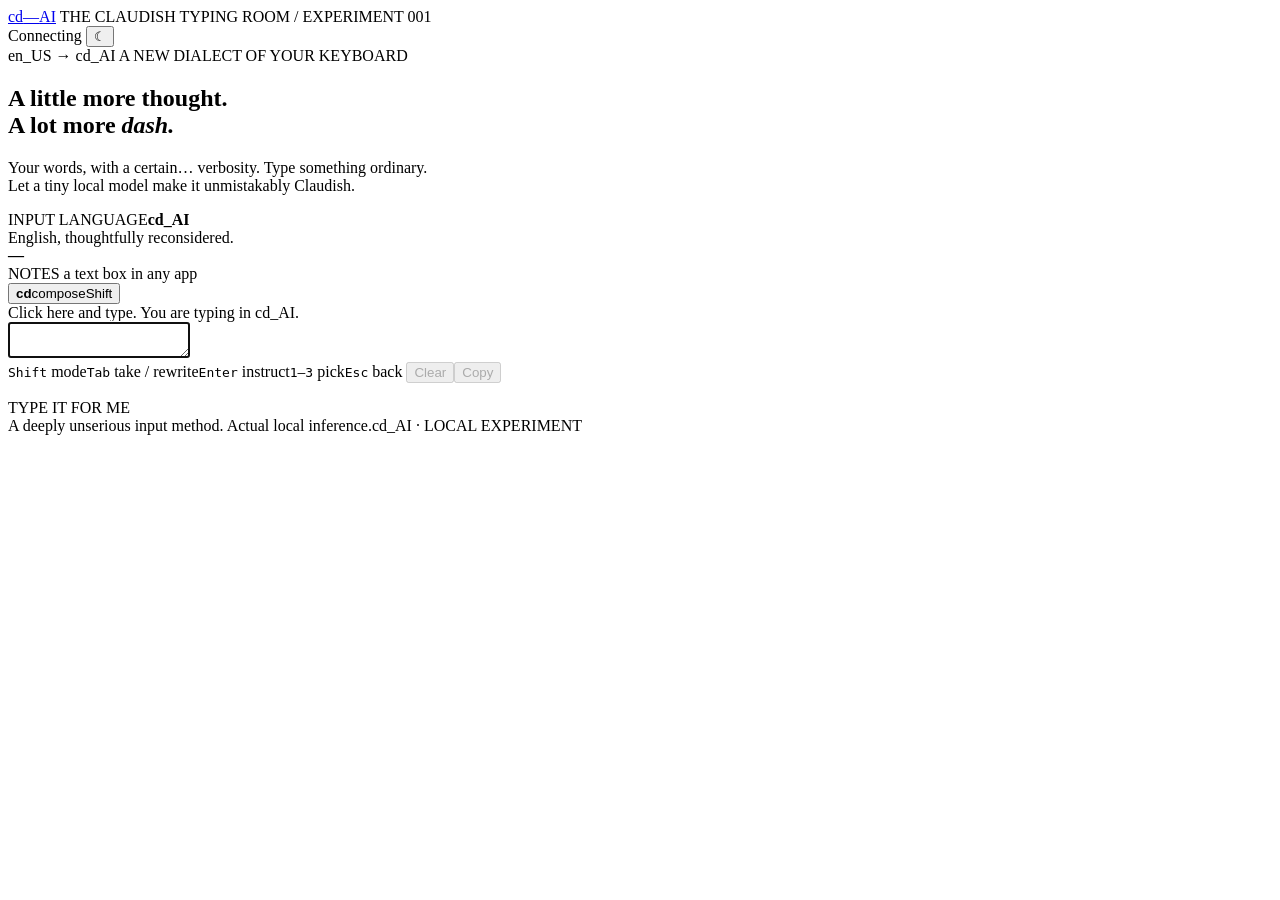
==== claudish/web/index.html @ 7923bf33 "WIP visual build: GNOME extension, demo on the kit, caret anchor (checks pending) Co-Authored-By: Cl" ====
<!doctype html>
<html lang="en">
<head>
  <meta charset="utf-8">
  <meta name="viewport" content="width=device-width, initial-scale=1">
  <meta name="description" content="Try cd_AI: a local language model that turns your typing into Claudish.">
  <title>cd_AI — The Claudish typing room</title>
  <link rel="icon" href="/favicon.png">
  <script src="/theme.js"></script>
  <link rel="stylesheet" href="/demo.css">
  <link rel="stylesheet" href="/kit.css">
  <script src="/kit.js" defer></script>
  <script src="/demo.js" defer></script>
</head>
<body>
  <div class="shell">
    <header class="topbar">
      <a class="wordmark" href="/" aria-label="Claudish home">cd<span class="dash">—</span><span class="ai">AI</span></a>
      <span class="edition">THE CLAUDISH TYPING ROOM <span> / </span> EXPERIMENT 001</span>
      <div class="header-controls">
        <span class="connection" id="connection" role="status"><i></i> Connecting</span>
        <button id="theme-toggle" class="theme-toggle" type="button" aria-label="Switch theme">☾</button>
      </div>
    </header>

    <main>
      <section class="intro" aria-labelledby="title">
        <div>
          <div class="eyebrow"><span class="tag">en_US → cd_AI</span> A NEW DIALECT OF YOUR KEYBOARD</div>
          <h1 id="title">A little more thought.<br>A lot more <em>dash.</em></h1>
          <p class="lede">Your words, with a certain… verbosity. Type something ordinary.<br class="desktop-break"> Let a tiny local model make it unmistakably Claudish.</p>
        </div>
        <div class="locale-card" aria-hidden="true"><span>INPUT LANGUAGE</span><strong>cd_AI</strong><div>English, thoughtfully reconsidered.</div><b>—</b></div>
      </section>

      <section class="workspace" aria-label="Try the input method">
        <div class="workspace-bar">
          <div class="room-title"><span class="live-dot"></span> NOTES <span class="room-sub">a text box in any app</span></div>
          <button id="source" class="source-badge" type="button"><b>cd</b><span id="source-mode">compose</span><span class="source-key">Shift</span></button>
        </div>
        <div class="editor kit" id="editor">
          <div class="page" id="page" aria-hidden="true" data-text=""><span id="preedit" class="preedit k-comp"></span><span id="caret" class="caret"></span><span id="ghost" class="ghost k-ghost"></span><span id="placeholder" class="editor-placeholder">Click here and type. You are typing in cd_AI.</span></div>
          <textarea id="input" class="sink" aria-label="Type here, in cd_AI" aria-describedby="hint" autocapitalize="off" autocomplete="off" spellcheck="false" autofocus></textarea>
          <div id="candidates" class="candidate-window" hidden></div>
        </div>
        <div class="desk-footer">
          <span class="keystrip"><span data-key="Shift"><kbd>Shift</kbd> mode</span><span data-key="Tab"><kbd>Tab</kbd> take / rewrite</span><span data-key="Enter"><kbd>Enter</kbd> instruct</span><span data-key="1"><kbd>1–3</kbd> pick</span><span data-key="Escape"><kbd>Esc</kbd> back</span></span>
          <span class="desk-actions"><span id="timing" class="timing"></span><button id="clear" class="text-button" type="button" disabled>Clear</button><button id="copy" class="text-button" type="button" disabled>Copy</button></span>
        </div>
      </section>
      <p class="mode-hint" id="hint"></p>
      <p class="feedback" id="status" role="status" aria-live="polite"></p>
      <div class="samples" id="samples" aria-label="Examples that type themselves"><span id="samples-label">TYPE IT FOR ME</span></div>
    </main>
    <footer class="page-footer"><span>A deeply unserious input method. <span id="inference-note">Actual local inference.</span></span><span id="backend">cd_AI · LOCAL EXPERIMENT</span></footer>
  </div>
</body>
</html>
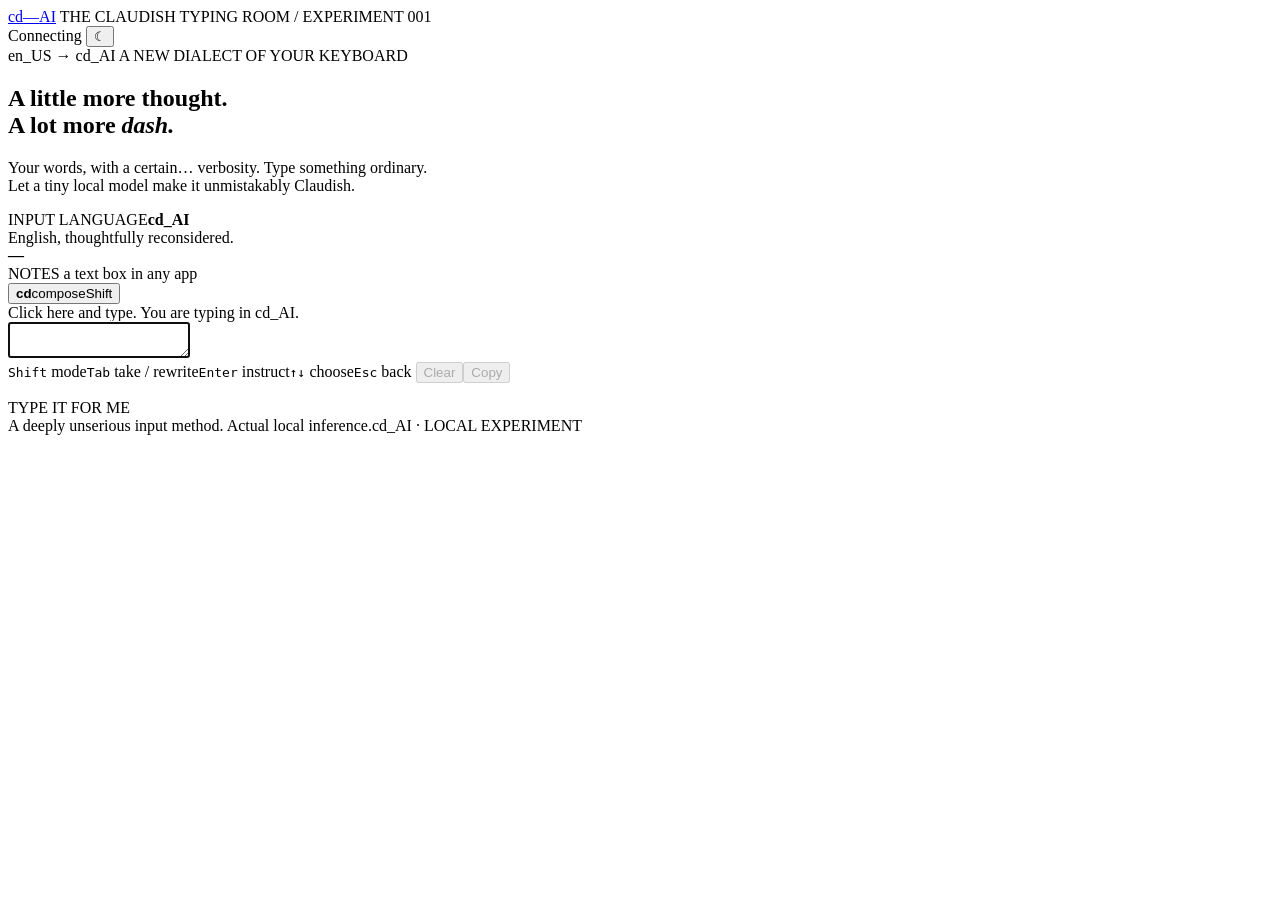
==== commit ff9ba097: "Align the lab, docs, homepage and demo with the settled design The README, install.md, using.md, int" ====
--- a/claudish/web/index.html
+++ b/claudish/web/index.html
@@ -44,7 +44,7 @@
           <div id="candidates" class="candidate-window" hidden></div>
         </div>
         <div class="desk-footer">
-          <span class="keystrip"><span data-key="Shift"><kbd>Shift</kbd> mode</span><span data-key="Tab"><kbd>Tab</kbd> take / rewrite</span><span data-key="Enter"><kbd>Enter</kbd> instruct</span><span data-key="1"><kbd>1–3</kbd> pick</span><span data-key="Escape"><kbd>Esc</kbd> back</span></span>
+          <span class="keystrip"><span data-key="Shift"><kbd>Shift</kbd> mode</span><span data-key="Tab"><kbd>Tab</kbd> take / rewrite</span><span data-key="Enter"><kbd>Enter</kbd> instruct</span><span data-key="ArrowDown"><kbd>↑↓</kbd> choose</span><span data-key="Escape"><kbd>Esc</kbd> back</span></span>
           <span class="desk-actions"><span id="timing" class="timing"></span><button id="clear" class="text-button" type="button" disabled>Clear</button><button id="copy" class="text-button" type="button" disabled>Copy</button></span>
         </div>
       </section>
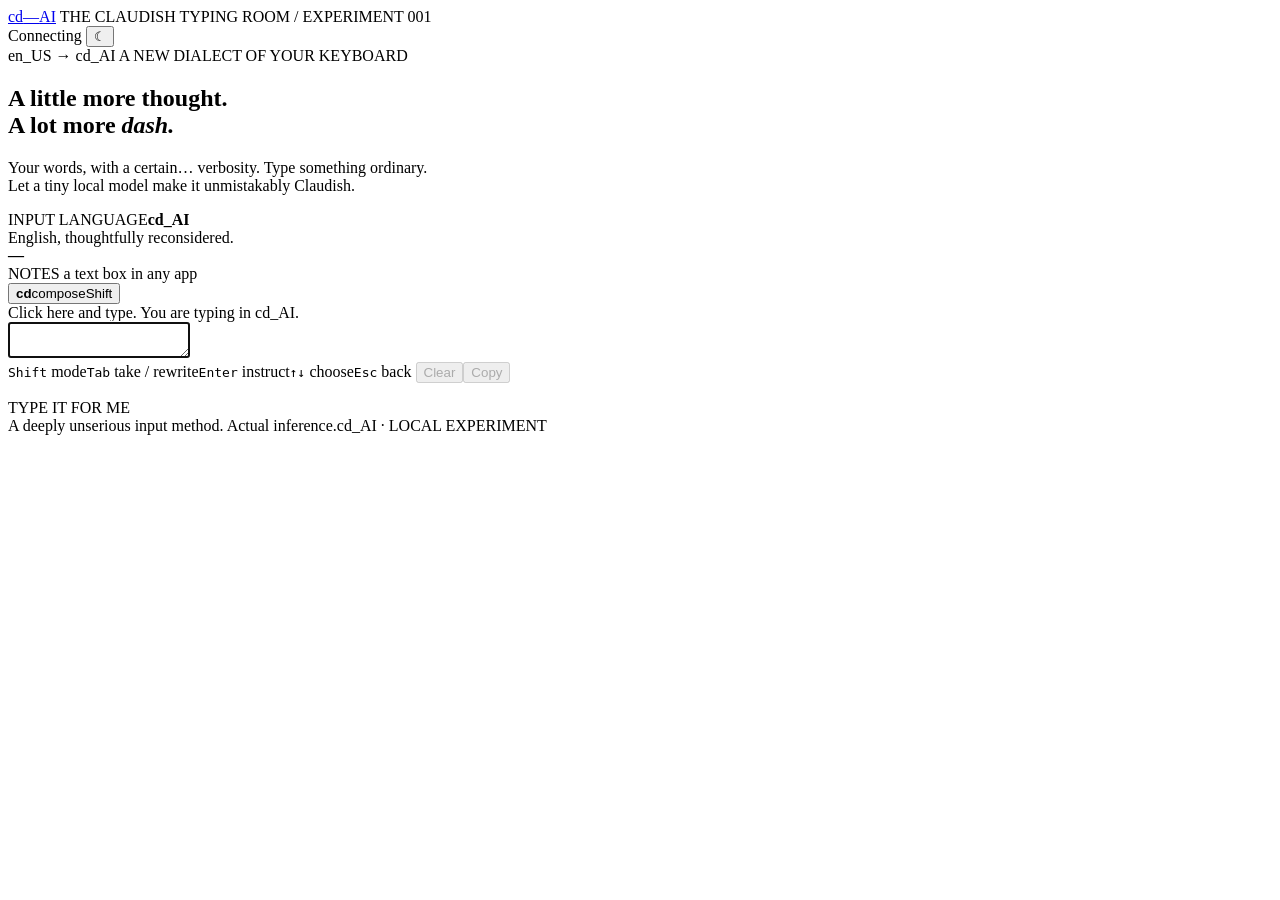
==== commit a9d41056: "No hosted labels anywhere (owner): the panel's "from X · hosted" mark, the demo's local/remote wordi" ====
--- a/claudish/web/index.html
+++ b/claudish/web/index.html
@@ -52,7 +52,7 @@
       <p class="feedback" id="status" role="status" aria-live="polite"></p>
       <div class="samples" id="samples" aria-label="Examples that type themselves"><span id="samples-label">TYPE IT FOR ME</span></div>
     </main>
-    <footer class="page-footer"><span>A deeply unserious input method. <span id="inference-note">Actual local inference.</span></span><span id="backend">cd_AI · LOCAL EXPERIMENT</span></footer>
+    <footer class="page-footer"><span>A deeply unserious input method. <span id="inference-note">Actual inference.</span></span><span id="backend">cd_AI · LOCAL EXPERIMENT</span></footer>
   </div>
 </body>
 </html>
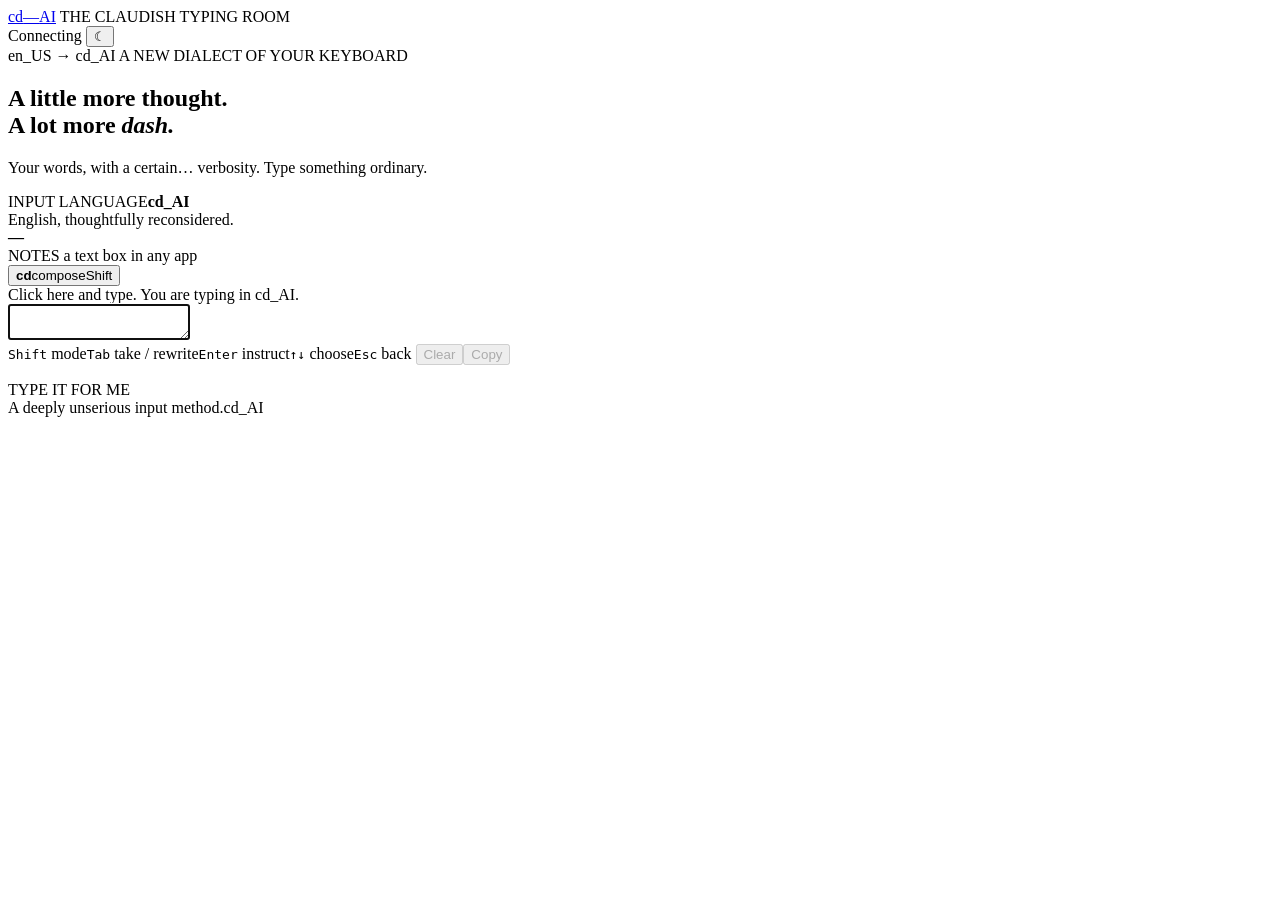
==== commit f930c2be: "Review fixes and copy (owner): settings changes keep sessions, conversations and recent requests, an" ====
--- a/claudish/web/index.html
+++ b/claudish/web/index.html
@@ -3,7 +3,7 @@
 <head>
   <meta charset="utf-8">
   <meta name="viewport" content="width=device-width, initial-scale=1">
-  <meta name="description" content="Try cd_AI: a local language model that turns your typing into Claudish.">
+  <meta name="description" content="Try cd_AI: a language model that turns your typing into Claudish.">
   <title>cd_AI — The Claudish typing room</title>
   <link rel="icon" href="/favicon.png">
   <script src="/theme.js"></script>
@@ -16,7 +16,7 @@
   <div class="shell">
     <header class="topbar">
       <a class="wordmark" href="/" aria-label="Claudish home">cd<span class="dash">—</span><span class="ai">AI</span></a>
-      <span class="edition">THE CLAUDISH TYPING ROOM <span> / </span> EXPERIMENT 001</span>
+      <span class="edition">THE CLAUDISH TYPING ROOM</span>
       <div class="header-controls">
         <span class="connection" id="connection" role="status"><i></i> Connecting</span>
         <button id="theme-toggle" class="theme-toggle" type="button" aria-label="Switch theme">☾</button>
@@ -28,7 +28,7 @@
         <div>
           <div class="eyebrow"><span class="tag">en_US → cd_AI</span> A NEW DIALECT OF YOUR KEYBOARD</div>
           <h1 id="title">A little more thought.<br>A lot more <em>dash.</em></h1>
-          <p class="lede">Your words, with a certain… verbosity. Type something ordinary.<br class="desktop-break"> Let a tiny local model make it unmistakably Claudish.</p>
+          <p class="lede">Your words, with a certain… verbosity. Type something ordinary.</p>
         </div>
         <div class="locale-card" aria-hidden="true"><span>INPUT LANGUAGE</span><strong>cd_AI</strong><div>English, thoughtfully reconsidered.</div><b>—</b></div>
       </section>
@@ -52,7 +52,7 @@
       <p class="feedback" id="status" role="status" aria-live="polite"></p>
       <div class="samples" id="samples" aria-label="Examples that type themselves"><span id="samples-label">TYPE IT FOR ME</span></div>
     </main>
-    <footer class="page-footer"><span>A deeply unserious input method. <span id="inference-note">Actual inference.</span></span><span id="backend">cd_AI · LOCAL EXPERIMENT</span></footer>
+    <footer class="page-footer"><span>A deeply unserious input method.</span><span id="backend">cd_AI</span></footer>
   </div>
 </body>
 </html>
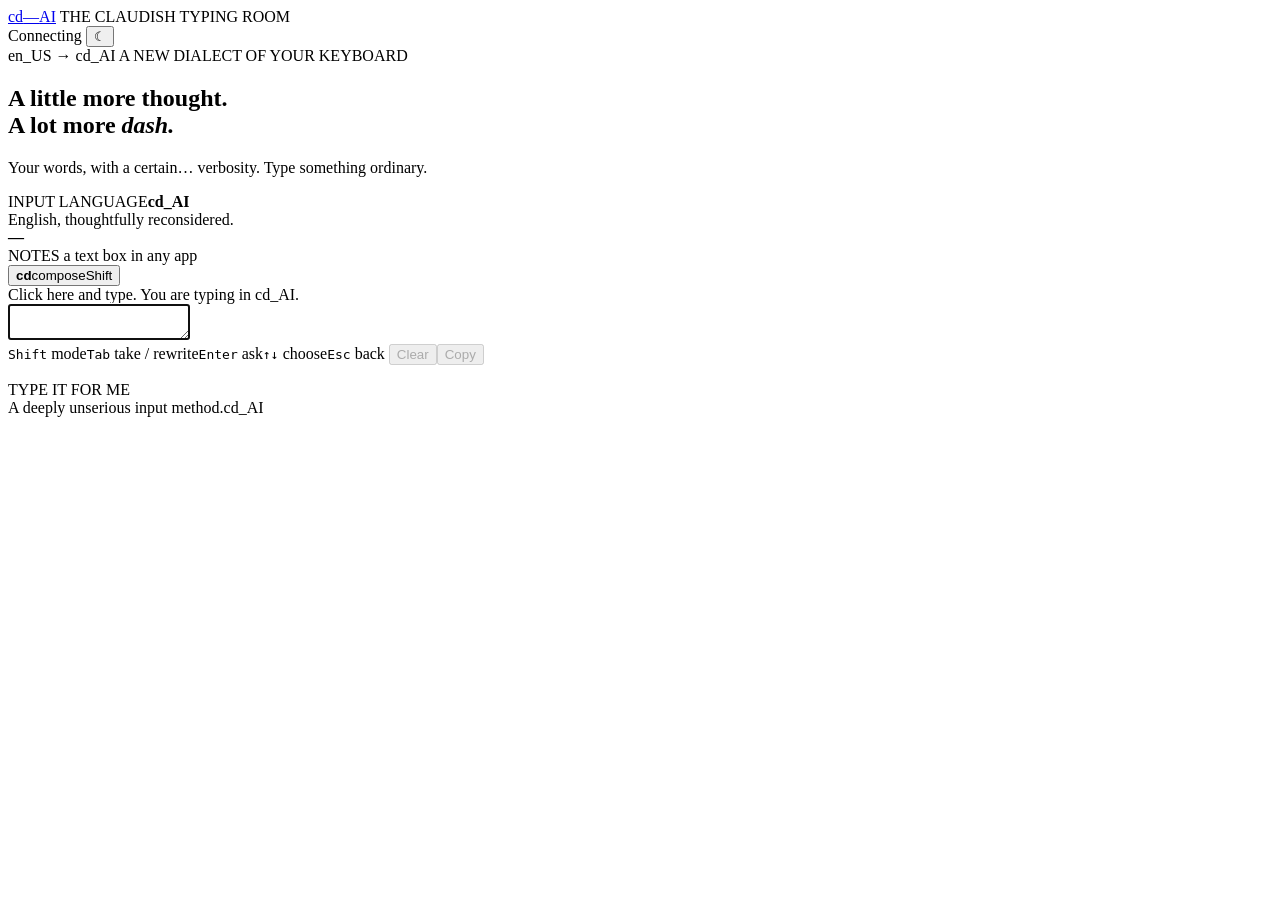
==== commit 9fb08574: "Demo: before the model is loaded, Tab or Enter points to the Run button (outlined, a status line) in" ====
--- a/claudish/web/index.html
+++ b/claudish/web/index.html
@@ -44,7 +44,7 @@
           <div id="candidates" class="candidate-window" hidden></div>
         </div>
         <div class="desk-footer">
-          <span class="keystrip"><span data-key="Shift"><kbd>Shift</kbd> mode</span><span data-key="Tab"><kbd>Tab</kbd> take / rewrite</span><span data-key="Enter"><kbd>Enter</kbd> instruct</span><span data-key="ArrowDown"><kbd>↑↓</kbd> choose</span><span data-key="Escape"><kbd>Esc</kbd> back</span></span>
+          <span class="keystrip"><span data-key="Shift"><kbd>Shift</kbd> mode</span><span data-key="Tab"><kbd>Tab</kbd> take / rewrite</span><span data-key="Enter"><kbd>Enter</kbd> ask</span><span data-key="ArrowDown"><kbd>↑↓</kbd> choose</span><span data-key="Escape"><kbd>Esc</kbd> back</span></span>
           <span class="desk-actions"><span id="timing" class="timing"></span><button id="clear" class="text-button" type="button" disabled>Clear</button><button id="copy" class="text-button" type="button" disabled>Copy</button></span>
         </div>
       </section>
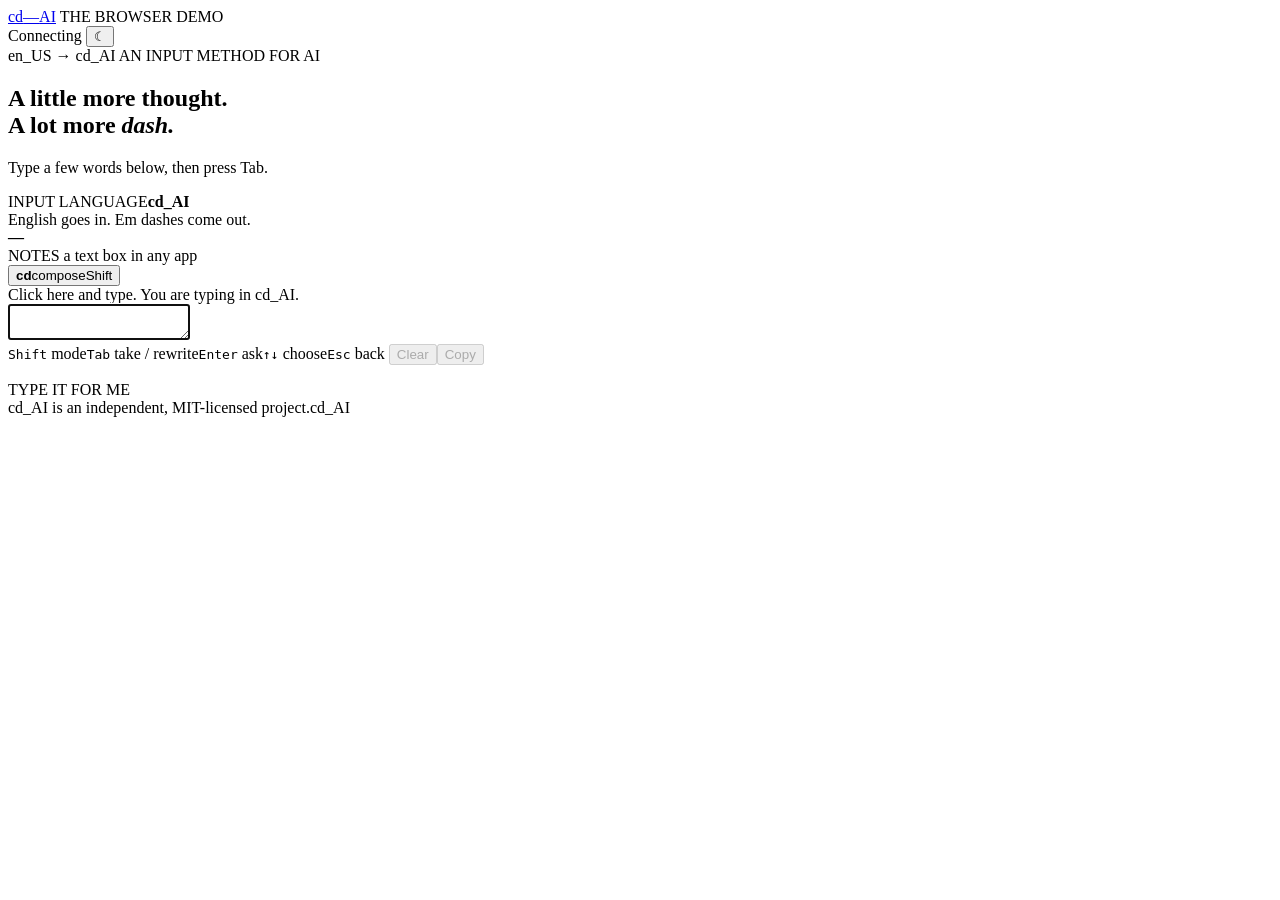
==== commit fe5875bd: "Design round 2: the demo page in plain words (the browser demo, an input method for AI, type then Ta" ====
--- a/claudish/web/index.html
+++ b/claudish/web/index.html
@@ -4,7 +4,7 @@
   <meta charset="utf-8">
   <meta name="viewport" content="width=device-width, initial-scale=1">
   <meta name="description" content="Try cd_AI: a language model that turns your typing into Claudish.">
-  <title>cd_AI — The Claudish typing room</title>
+  <title>cd_AI — browser demo</title>
   <link rel="icon" href="/favicon.png">
   <script src="/theme.js"></script>
   <link rel="stylesheet" href="/demo.css">
@@ -16,7 +16,7 @@
   <div class="shell">
     <header class="topbar">
       <a class="wordmark" href="/" aria-label="Claudish home">cd<span class="dash">—</span><span class="ai">AI</span></a>
-      <span class="edition">THE CLAUDISH TYPING ROOM</span>
+      <span class="edition">THE BROWSER DEMO</span>
       <div class="header-controls">
         <span class="connection" id="connection" role="status"><i></i> Connecting</span>
         <button id="theme-toggle" class="theme-toggle" type="button" aria-label="Switch theme">☾</button>
@@ -26,11 +26,11 @@
     <main>
       <section class="intro" aria-labelledby="title">
         <div>
-          <div class="eyebrow"><span class="tag">en_US → cd_AI</span> A NEW DIALECT OF YOUR KEYBOARD</div>
+          <div class="eyebrow"><span class="tag">en_US → cd_AI</span> AN INPUT METHOD FOR AI</div>
           <h1 id="title">A little more thought.<br>A lot more <em>dash.</em></h1>
-          <p class="lede">Your words, with a certain… verbosity. Type something ordinary.</p>
+          <p class="lede">Type a few words below, then press Tab.</p>
         </div>
-        <div class="locale-card" aria-hidden="true"><span>INPUT LANGUAGE</span><strong>cd_AI</strong><div>English, thoughtfully reconsidered.</div><b>—</b></div>
+        <div class="locale-card" aria-hidden="true"><span>INPUT LANGUAGE</span><strong>cd_AI</strong><div>English goes in. Em dashes come out.</div><b>—</b></div>
       </section>
 
       <section class="workspace" aria-label="Try the input method">
@@ -52,7 +52,7 @@
       <p class="feedback" id="status" role="status" aria-live="polite"></p>
       <div class="samples" id="samples" aria-label="Examples that type themselves"><span id="samples-label">TYPE IT FOR ME</span></div>
     </main>
-    <footer class="page-footer"><span>A deeply unserious input method.</span><span id="backend">cd_AI</span></footer>
+    <footer class="page-footer"><span>cd_AI is an independent, MIT-licensed project.</span><span id="backend">cd_AI</span></footer>
   </div>
 </body>
 </html>
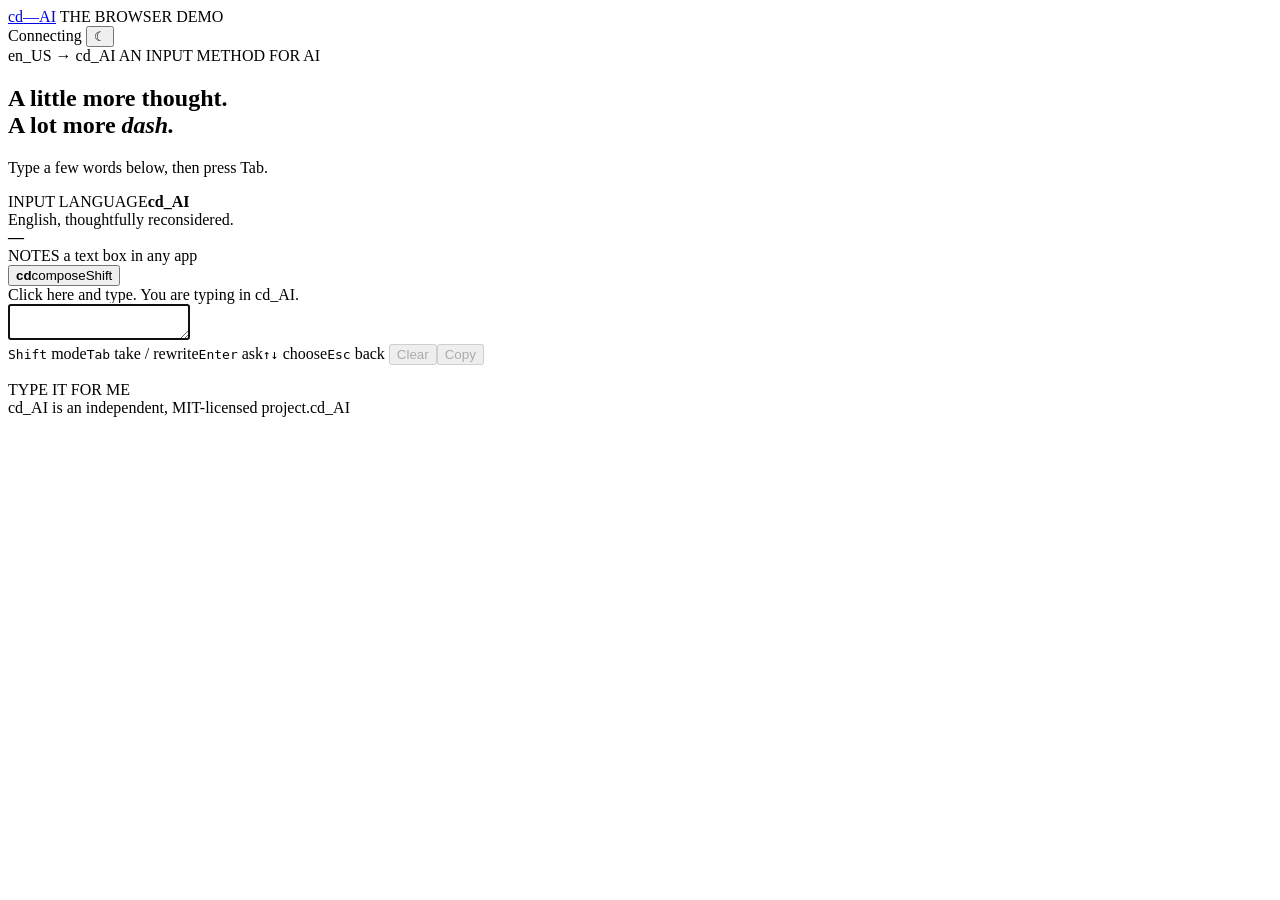
==== commit 483f413b: "Demo card: back to "English, thoughtfully reconsidered." (owner: the new line wrapped) Co-Authored-B" ====
--- a/claudish/web/index.html
+++ b/claudish/web/index.html
@@ -30,7 +30,7 @@
           <h1 id="title">A little more thought.<br>A lot more <em>dash.</em></h1>
           <p class="lede">Type a few words below, then press Tab.</p>
         </div>
-        <div class="locale-card" aria-hidden="true"><span>INPUT LANGUAGE</span><strong>cd_AI</strong><div>English goes in. Em dashes come out.</div><b>—</b></div>
+        <div class="locale-card" aria-hidden="true"><span>INPUT LANGUAGE</span><strong>cd_AI</strong><div>English, thoughtfully reconsidered.</div><b>—</b></div>
       </section>
 
       <section class="workspace" aria-label="Try the input method">
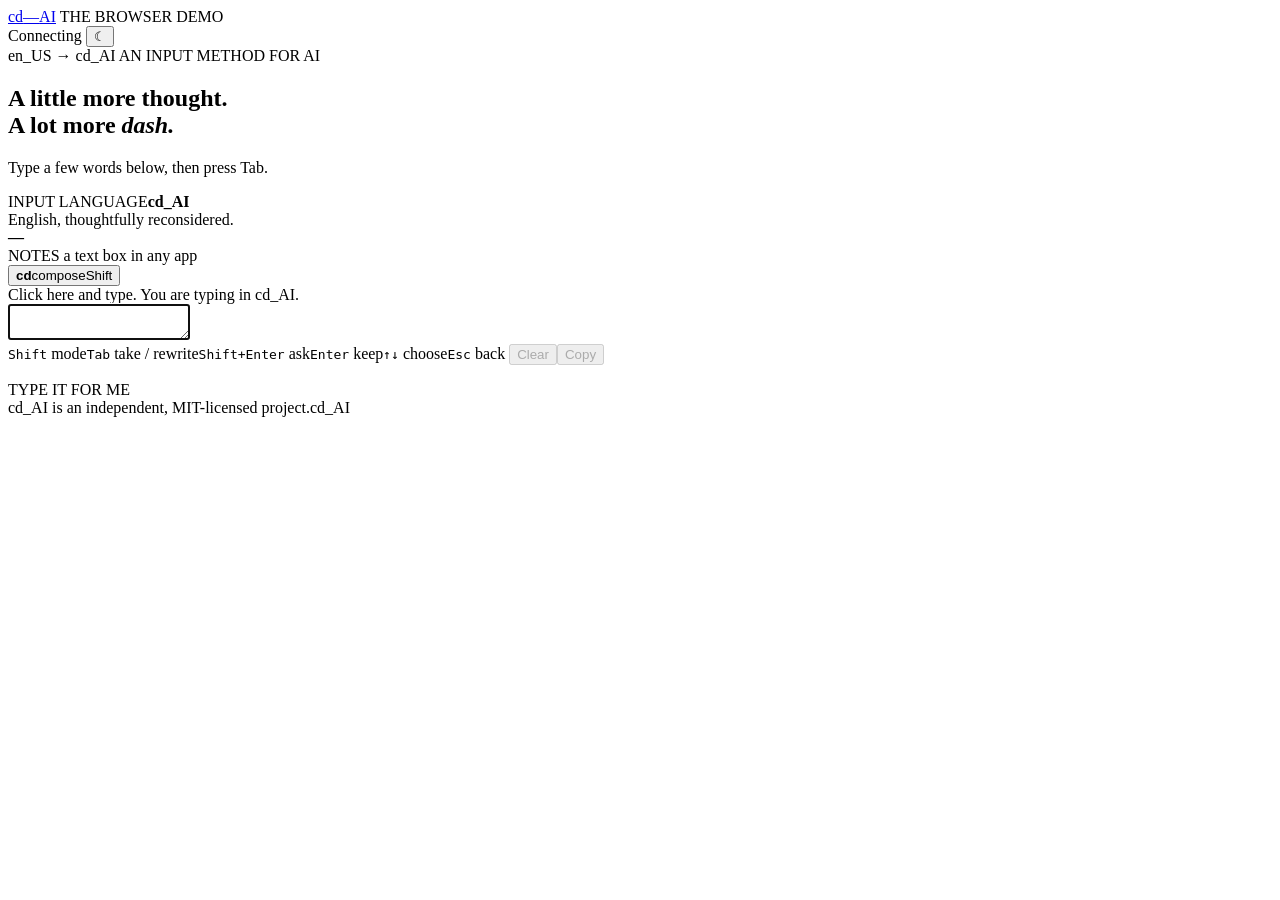
==== commit 0f93a8b8: "Tab takes everything the model offers, choices and approvals included; Enter is gated once it is sum" ====
--- a/claudish/web/index.html
+++ b/claudish/web/index.html
@@ -44,7 +44,7 @@
           <div id="candidates" class="candidate-window" hidden></div>
         </div>
         <div class="desk-footer">
-          <span class="keystrip"><span data-key="Shift"><kbd>Shift</kbd> mode</span><span data-key="Tab"><kbd>Tab</kbd> take / rewrite</span><span data-key="Enter"><kbd>Enter</kbd> ask</span><span data-key="ArrowDown"><kbd>↑↓</kbd> choose</span><span data-key="Escape"><kbd>Esc</kbd> back</span></span>
+          <span class="keystrip"><span data-key="Shift"><kbd>Shift</kbd> mode</span><span data-key="Tab"><kbd>Tab</kbd> take / rewrite</span><span data-key="Shift+Enter"><kbd>Shift+Enter</kbd> ask</span><span data-key="Enter"><kbd>Enter</kbd> keep</span><span data-key="ArrowDown"><kbd>↑↓</kbd> choose</span><span data-key="Escape"><kbd>Esc</kbd> back</span></span>
           <span class="desk-actions"><span id="timing" class="timing"></span><button id="clear" class="text-button" type="button" disabled>Clear</button><button id="copy" class="text-button" type="button" disabled>Copy</button></span>
         </div>
       </section>
